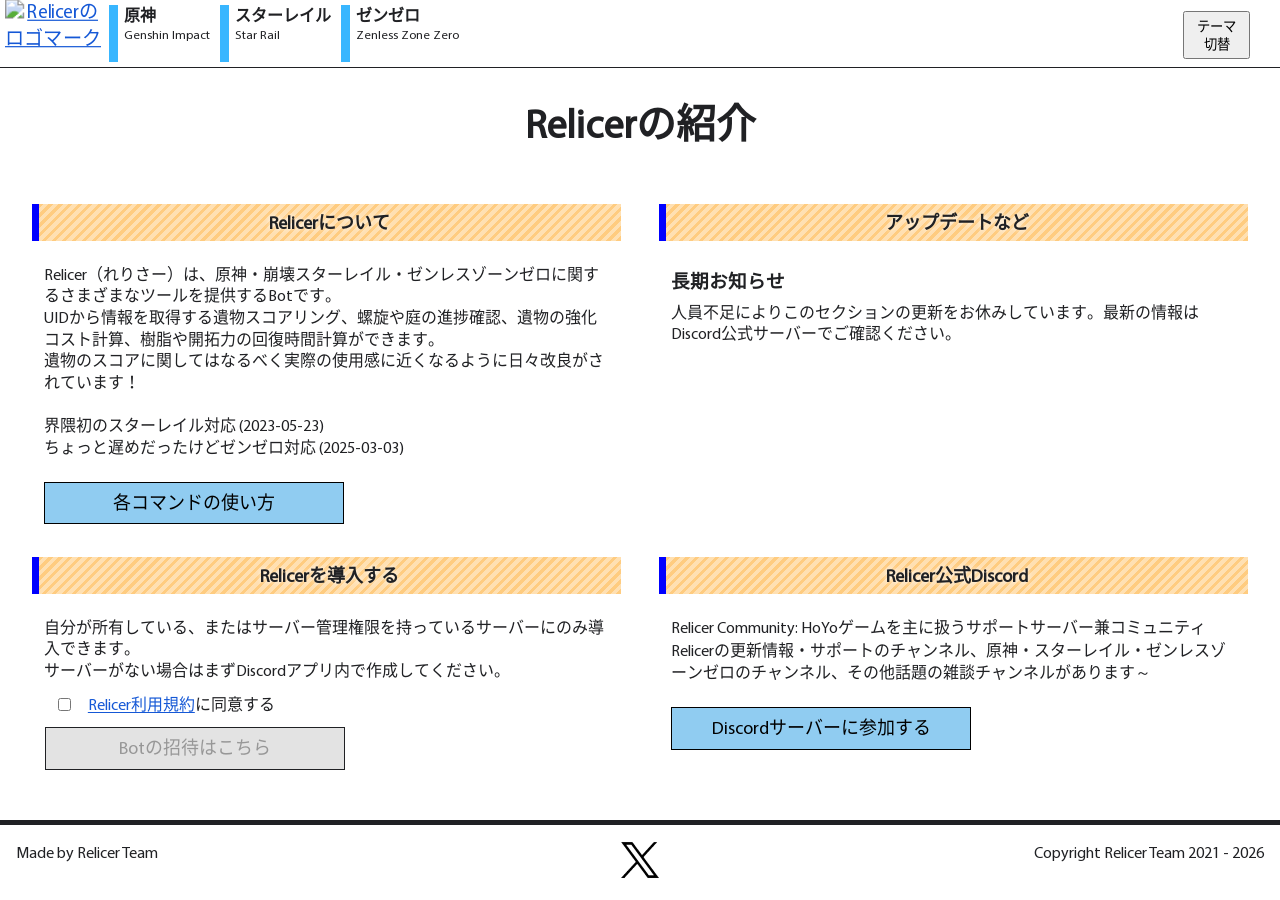
==== index.html @ 9790f5a1 "initial commit" ====
<!doctype html>
<html lang="ja">
    <head>
        <!-- GoogleTag -->
        <script async src="https://www.googletagmanager.com/gtag/js?id=G-HW72S8504N"></script>
        <script>
            window.dataLayer = window.dataLayer || [];
            function gtag() {
                dataLayer.push(arguments);
            }
            gtag("js", new Date());
            gtag("config", "G-HW72S8504N");
        </script>

        <meta charset="utf-8" />
        <meta name="viewport" content="width=device-width, initial-scale=1.0" />
        <link rel="icon" href="/favicon.ico" />
        <script src="/theme.js"></script>
        <link rel="stylesheet" href="/style.css" />
        <meta property="og:site_name" content="Relicer" />
        <title>TOP - Relicer</title>
        <meta property="og:title" content="TOP - Relicer" />
        <meta name="description" content="Relicerの紹介" />
        <meta property="og:description" content="Relicerの紹介" />
    </head>
    <body>
        <header></header>
        <script>
            (async () => {
                const res = await fetch("/header.html");
                document.querySelector("header").innerHTML = await res.text();
            })();
        </script>
        <!-- ここより下に書いてください -->
        <h1>Relicerの紹介</h1>
        <div class="doFlex">
            <div class="flex1" id="about-relicer">
                <h2>Relicerについて</h2>
                <br />
                <p>
                    Relicer（れりさー）は、原神・崩壊スターレイル・ゼンレスゾーンゼロに関するさまざまなツールを提供するBotです。<br />
                    UIDから情報を取得する遺物スコアリング、螺旋や庭の進捗確認、遺物の強化コスト計算、樹脂や開拓力の回復時間計算ができます。<br />
                    遺物のスコアに関してはなるべく実際の使用感に近くなるように日々改良がされています！<br /><br />
                    界隈初のスターレイル対応 (2023-05-23)<br />
                    ちょっと遅めだったけどゼンゼロ対応 (2025-03-03)
                </p>
                <br />
                <p>
                    <a class="button" href="/instructions.html">各コマンドの使い方</a>
                </p>
            </div>
            <div class="flex2" id="relicer-update">
                <h2>アップデートなど</h2>
                <br />
                <h3>長期お知らせ</h3>
                <p>人員不足によりこのセクションの更新をお休みしています。最新の情報はDiscord公式サーバーでご確認ください。</p>
            </div>
        </div>
        <div class="doFlex">
            <div class="flex1" id="relicer-invite">
                <h2>Relicerを導入する</h2>
                <br />
                <p>
                    自分が所有している、またはサーバー管理権限を持っているサーバーにのみ導入できます。<br />
                    サーバーがない場合はまずDiscordアプリ内で作成してください。
                </p>
                <div class="agreeTerms">
                    <form>
                        <p>
                            <input type="checkbox" id="consent-chk" name="consent-chk" style="margin: 1em" />
                            <label for="consent-chk"><a href="/terms.html">Relicer利用規約</a>に同意する</label>
                        </p>
                        <p>
                            <input type="button" id="invite-bot" onclick="openUrlNewTab(`bot`)" value="Botの招待はこちら" disabled />
                        </p>
                    </form>
                </div>
            </div>
            <div class="flex2" id="discord-invite">
                <h2>Relicer公式Discord</h2>
                <br />
                <p>Relicer Community: HoYoゲームを主に扱うサポートサーバー兼コミュニティ</p>
                <p>Relicerの更新情報・サポートのチャンネル、原神・スターレイル・ゼンレスゾーンゼロのチャンネル、その他話題の雑談チャンネルがあります～</p>
                <br />
                <p>
                    <input type="button" onclick="openUrlNewTab(`com`)" value="Discordサーバーに参加する" />
                </p>
            </div>
        </div>
        <script>
            function openUrlNewTab(typ) {
                let urls = {
                    bot: "https://discord.com/api/oauth2/authorize?client_id=1073165731182673990&permissions=414464731200&scope=guilds.join%20bot%20applications.commands&response_type=code",
                    com: "https://discord.com/invite/juJAFbvnta",
                };
                let url = urls[typ] || "#";
                window.open(url, "_blank");
            }
            function openUrl(typ) {
                let urls = {
                    use: "/instructions.html",
                };
                let url = urls[typ] || "#";
                window.open(url);
            }

            const consent_chk = document.querySelector(`#consent-chk`);
            const submit_btn = document.querySelector(`#invite-bot`);

            consent_chk.addEventListener("change", () => {
                submit_btn.disabled = !consent_chk.checked;
            });
            window.addEventListener("pageshow", function (event) {
                if (event.persisted) {
                    consent_chk.checked = false;
                    submit_btn.disabled = true;
                }
            });
        </script>

        <!-- ここより上に書いてください -->
        <footer></footer>
        <script>
            (async () => {
                const res = await fetch("/footer.html");
                document.querySelector("footer").innerHTML = await res.text();
            })();
        </script>
    </body>
</html>
---- style.css ----
@font-face {
    font-family: "Myriad";
    src: url("/fonts/Myriad.ttf");
    font-weight: normal;
    font-style: normal;
}
@font-face {
    font-family: "Noto";
    src: url("/fonts/NotoSans.ttf");
    font-weight: normal;
    font-style: normal;
}

@media (width <= 960px) {
    .PC_ONLY {
        display: none !important;
    }
}
@media (960px < width) {
    .SP_ONLY {
        display: none !important;
    }
}

/* カラースキーム */
:root {
    &[data-theme="dark"] {
        --bgColor: #202124;
        --pColor: #e8eaed;
        --linkColor: #7da9fe;
    }
    &[data-theme="light"] {
        --bgColor: #ffffff;
        --pColor: #202124;
        --linkColor: #1558d6;
    }
}

* {
    scroll-behavior: smooth;
    box-sizing: border-box;
    transition: 0.25s;
    line-height: 1.35em;
    font-family: "Myriad", "Noto", sans-serif;
}

/* basic style */
html {
    padding: 0;
    background: var(--bgColor);
    overflow-y: scroll;
}
body {
    margin: 0;
    position: relative;
    @media (width < 960px) {
        margin-top: 80px;
    }
    @media (960px <= width) {
        margin-top: 6em;
    }
}
h1 {
    text-align: center;
}
p {
    margin: 1em;
}
p,
span,
h1,
h2,
h3,
th,
td {
    color: var(--pColor);
}
a {
    color: var(--linkColor);
}


/* flexbox */
.flex1,
.flex2 {
    padding: 1em 0;
}
@media (min-width: 834px) {
    .doFlex {
        display: flex;
        margin: 0 1%;
        flex-wrap: nowrap;
    }
    .flex1,
    .flex2 {
        padding: 1em 0;
        flex-basis: 50%;
    }
}
.flex1 > *:not(h2),
.flex2 > *:not(h2) {
    margin: 0 5%;
}
.globalContainer {
    margin: 0 3%;
}


table {
    margin: auto;
    width: 94%;
    background-color: var(--pColor);
    border-collapse: collapse;
}
td {
    border: 2px solid var(--pColor);
    padding: 0.3em 2em;
    color: var(--pColor);
}
th {
    border: 2px solid var(--pColor);
    padding: 0.3em 2em;
    background-color: #03c13d55;
    color: var(--pColor);
}
/*リンク disableが必要でない限りaを使用する*/
a.button,
input[type="button"] {
    display: block;
    text-decoration: none;
    text-align: center;
    width: 300px;
    padding: 0.45em;
    font-size: 18px;
    transition: 0;
    cursor: pointer;
    border: 1px solid black;
    color: black;
    background-color: #90ccf1;
}
a.button:hover,
input[type="button"]:hover {
    background-color: #0072ba;
    color: white;
}
input[type="button"]:disabled {
    cursor: not-allowed;
    border: 1px solid #202124;
    background-color: #aaaaaa55;
    color: #00000055;
}

footer {
    border-top: 10px solid var(--pColor);
    width: 100%;
    height: 100px;
    margin-top: 3em;
    padding-top: 1em;
}
p {
    font-size: 16px;
    color: var(--pColor);
    padding: 1px 0%;
    margin: 1px;
    align-items: center;
}
li {
    font-size: 16px;
    color: var(--pColor);
    padding: 2px 0;
    margin: 1px;
    align-items: center;
}
a {
    color: var(--linkColor);
}
h1 {
    font-size: 40px;
    text-align: center;
    margin: 5% 0 3% 0;
    color: var(--pColor);
}
h2 {
    text-shadow: 0 0 5px white;
    border-left: solid 7px #0000ff;
    background: -webkit-repeating-linear-gradient(-45deg, #ffcc80, #ffcc80 3px, #ffe0b2 3px, #ffe0b2 7px);
    font-size: 18px;
    margin: 0 3%;
    padding: 1% 0;
    text-align: center;
    color: var(--pColor);
}
h3 {
    padding: 1% 0;
    color: var(--pColor);
}
/* centering */
.left {
    float: left;
    text-align: left;
}
.leftAlone {
    text-align: left;
}
.right {
    text-align: right;
}
.center {
    text-align: center;
}
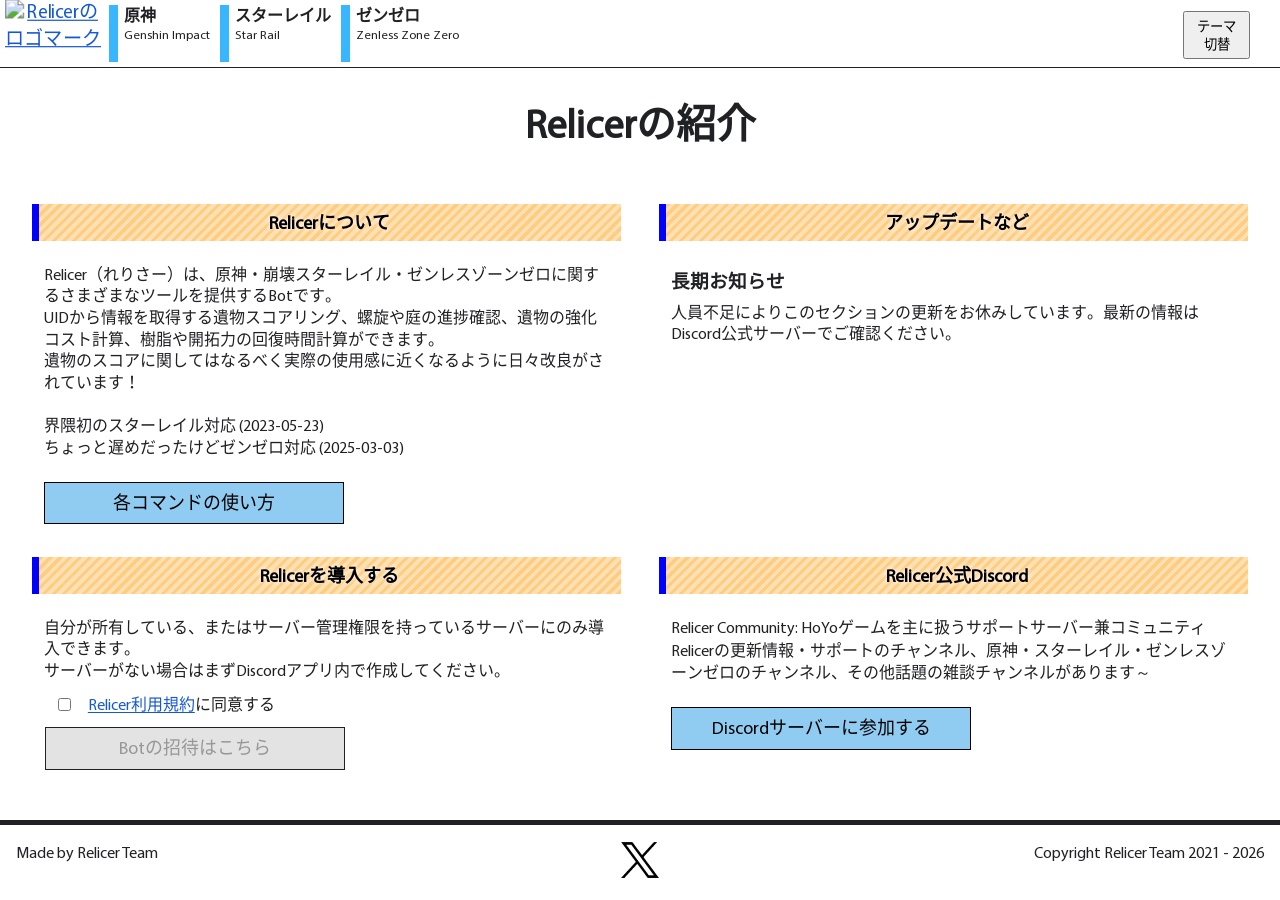
==== commit 1d70689f: "fixed major issues" ====
--- a/index.html
+++ b/index.html
@@ -22,6 +22,13 @@
         <meta property="og:title" content="TOP - Relicer" />
         <meta name="description" content="Relicerの紹介" />
         <meta property="og:description" content="Relicerの紹介" />
+
+        <script>
+            // index.html で開かれたら / にリダイレクトする
+            if (window.location.pathname === "/index.html") {
+                window.location.href = "/";
+            }
+        </script>
     </head>
     <body>
         <header></header>
--- a/style.css
+++ b/style.css
@@ -69,7 +69,6 @@
 p,
 span,
 h1,
-h2,
 h3,
 th,
 td {
@@ -107,9 +106,9 @@
 
 
 table {
-    margin: auto;
+    margin: 2em auto;
     width: 94%;
-    background-color: var(--pColor);
+    background-color: var(--bgColor);
     border-collapse: collapse;
 }
 td {
@@ -188,7 +187,6 @@
     margin: 0 3%;
     padding: 1% 0;
     text-align: center;
-    color: var(--pColor);
 }
 h3 {
     padding: 1% 0;
